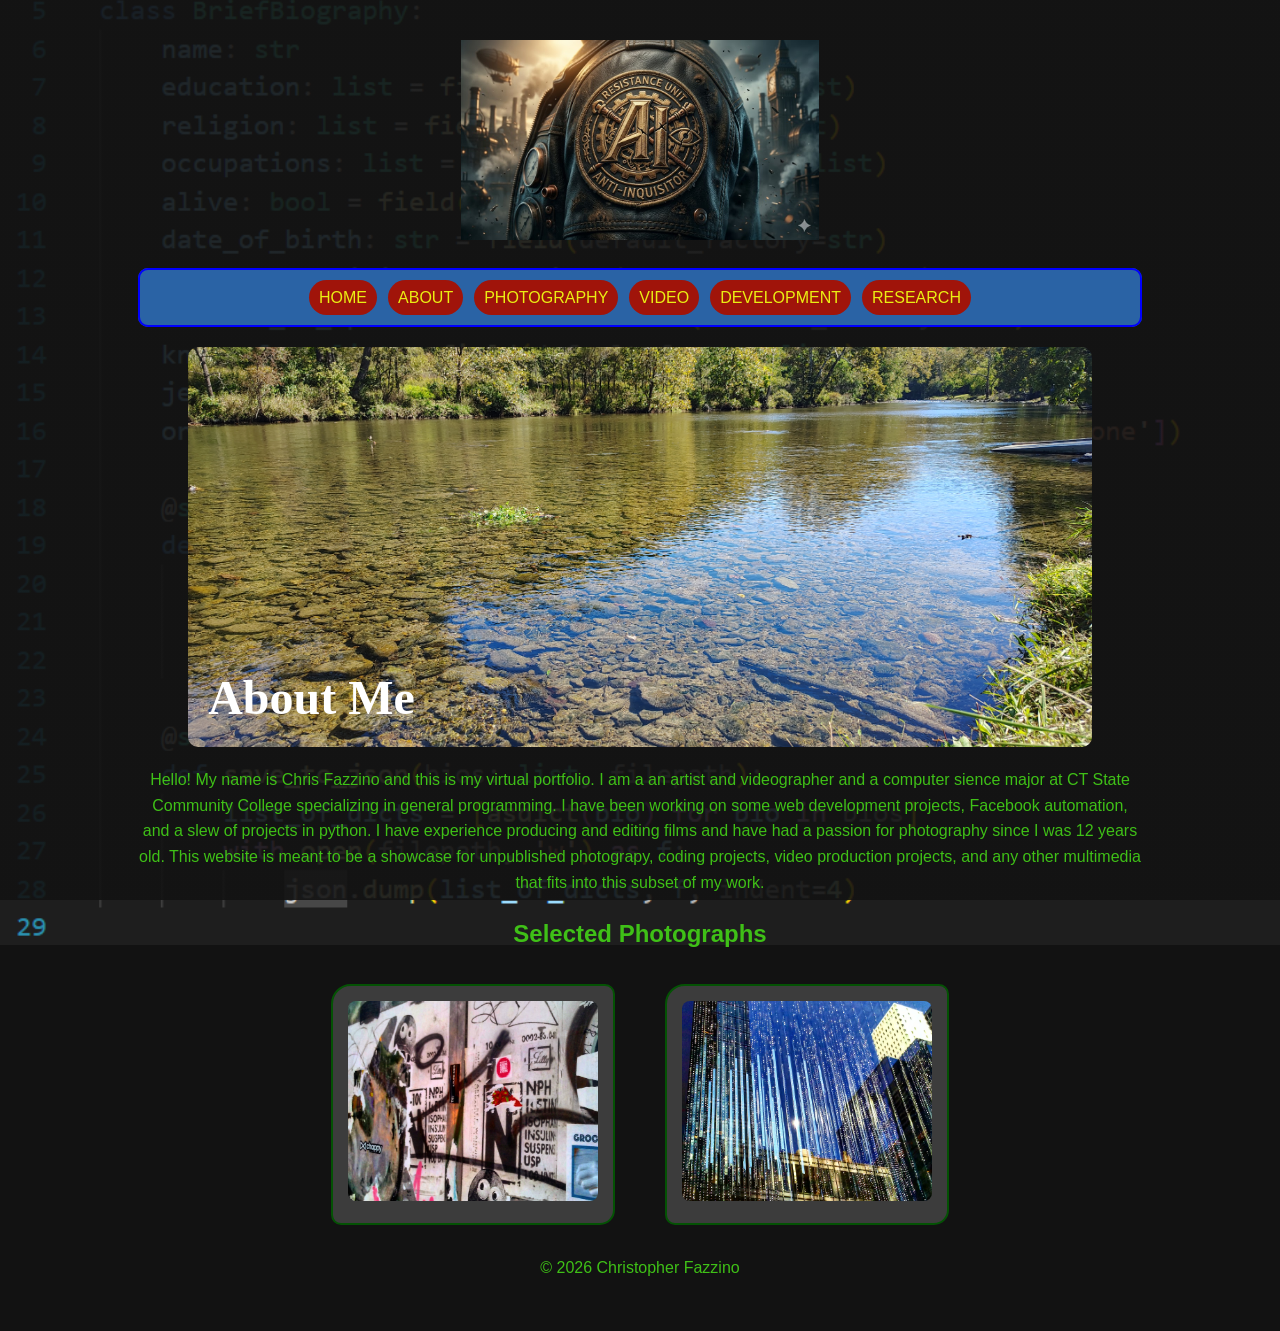
==== about.html @ 0f6fb12e "Initial commit" ====
<!DOCTYPE html>
<html lang="en">

<head>
    <meta charset="UTF-8">
    <meta name="viewport" content="width=device-width, initial-scale=1.0">
    <link rel="stylesheet" href="css/styles.css">
    <title>About Me</title>
</head>

<body class="about-page">
    <!-- SITE HEADER Role: Contains site identity and primary navigation.
     This section will eventually be moved into includes/header.html and injected using JavaScript. -->
    <header id="site-header"></header>

    <main class="container">
        <a class="logo" href="index.html">
            <h1 class="hero">
                About Me
            </h1>

        </a> <!-- Role: site identity / home link --> <!-- Semantic role: main content unique to this page -->
        <p>
            Hello! My name is Chris Fazzino and this is my virtual portfolio.
            I am a an artist and videographer and a computer sience major at CT State
            Community College specializing in general programming. I have been working
            on some web development projects, Facebook automation, and a slew of projects in python.
            I have experience producing and editing films and have had a passion for photography since I was
            12 years old. This website is meant to be a showcase for unpublished photograpy,
            coding projects, video production projects, and any other multimedia that fits
            into this subset of my work.
        </p> <!-- Body paragraph -->
        <h2>Selected Photographs</h2>
        <section class="flex-demo">

            <div class="card">
                <img src="assets/photography/a_paste_up.jpg" alt="Describe the photo">
            </div>
            <div class="card">
                <img src="assets/photography/a_sparkle_reflect.jpg" alt="Describe the photo">
            </div> <!-- copy the card div 3 to 5 more times -->
        </section>

    </main>

    <!-- SITE FOOTER Role: Contains secondary information (copyright, secondary links). Will also be extracted into an include later. -->
    <footer id="site-footer"></footer>
    <script src="js/includes.js"></script>
</body>


</html>
---- css/styles.css ----
:root {
    --bg-main: #121212;
    --bg-secondary: #1e1e1e;
    --title-back: rgb(112, 9, 9);
    --back-two: rgb(86, 7, 7);
    --text-main: #3fc017;
    --text-muted: #2f7d05;
    --accent: rgb(214, 214, 13);
    --font-stack: 'Segoe UI', Tahoma, Geneva, Verdana, sans-serif;
}

* {
    box-sizing: border-box;
    border: 0px solid red;
    list-style: none;
    margin: 0;
    padding: 0;
}

header,
nav,
main,
section,
footer,
ul,
li,
h1,
h2,
p,
div {
    border: 0px solid red;
}

h1,
h2,
p,
ul,
ol {
    margin-top: 20px;
    margin-bottom: 20px;
}

body {
    background-color: var(--bg-main);
    color: var(--text-main);
    font-family: var(--font-stack);
    line-height: 1.6;
    text-align: center;
    padding: 20px 10px 10px 10px;
    margin: 20px auto;
    max-width: 80%;
    background-image: linear-gradient(rgba(18, 18, 18, 0.9), rgba(18, 18, 18, 0.9)), url('/assets/jc1.png');
    background-size: cover;
    background-position: center;
    background-repeat: no-repeat;
    background-attachment: fixed;
}

a {
    text-decoration: none;
}

.logo {
    max-height: 200px;
}


h1.hero {
    font-family: 'Times New Roman', Times, serif;
    font-size: 41px;

}

.photography-page h2 {
    font-size: 2.5rem;
}

p {
    color: var(--text-main);
}

ul {
    color: brown;
}

nav {
    background-color: rgb(42, 99, 165);
    font-size: .50em;
    border-radius: 10px;
    max-width: 90;
    margin: 0 auto;
}


ul.nav-list {
    display: flex;
    justify-content: center;
    list-style-type: none;
    gap: 1px;
    padding: 0%;
    border: 2px solid blue;
    border-radius: 10px;

}

ul.nav-list li {
    position: relative;
    font-size: 1.0rem;
    background-color: rgb(160, 20, 10);
    margin: 10px 5px;
    border-radius: 20px;
    padding: 5px 10px;

}

ul.navlist li a:hover {
    background-color: var(--accent);
}


header div .nav-list li a {
    text-transform: uppercase;
    color: rgb(234, 238, 19);
}

header div a h1 .hero {
    color: red;
}

.test-box {
    border: 2px solid #333;
    padding: 20px;
    margin: 40px;
}

h1.hero {
    color: var(--accent);
    font-size: 3.0rem;
    text-align: left;
    border-style: double;
    border-color: purple;
    margin: 20px auto;
    padding-bottom: 10px;
    padding-left: 20px;
    border-radius: 10px;
    display: flex;
    align-items: flex-end;
    background-size: cover;
    background-position: center;
    background-repeat: no-repeat;
    background-attachment: local;
    min-height: 400px;
    max-width: 90%;
}

.index-page h1.hero {
    background-image: url('../assets/photography/blue_ridge_2.jpg');
}

.photography-page h1.hero {
    background-image: url('../assets/Ainti-inQ.jpg');
    color: white;
}

.development-page h1.hero {
    background-image: url('../assets/coajudors.jpg');
}

.photography-page h1.hero {
    background-image: url('../assets/photography/blue_ridge_2.jpg');
}

.about-page h1.hero {
    background-image: url('../assets/photography/blue_ridge_1.jpg');
    color: white;
}

.video-page h1.hero {
    background-image: url('../assets/video.png');
}

.research-page h1.hero {
    background-image: url('../assets/database_report.jpg');

}

.flex-demo {
    display: flex;
    flex-wrap: wrap;
    gap: 50px;
    padding: 10px;
    align-items: center;
    justify-content: center;
    margin: 10px auto;
}

.development-page .flex-demo,
.research-page .flex-demo,
.video-page .flex-demo {
    flex-direction: column;

}

.card {

    background: rgb(60, 60, 60);
    border: 2px double rgb(4, 82, 4);
    color: var(--accent);
    flex: 0 0 250px;
    box-sizing: border-box;
    padding: 15px 15px 15px 15px;
    border-radius: 20px 10px 15px 10px;
}

.development-page .card,
.research-page .card,
.video-page .card {
    width: 75%;
}

.development-page .card img,
.research-page .card img,
.video-page .card img {
    width: 75%;
    object-fit: cover;
    min-height: 500px;
}

.card img {
    border-radius: 8px;
    height: 200px;
    width: 250px;
    object-fit: cover;
}

.card h4 {
    margin: 12px 0 6px;
    font-size: 22px;
}

.card p {
    margin: 0 0 12px;
    line-height: 1.4;
    color: var(--text-main)
}

/* Style the button */
.button {
    display: inline-block;
    margin-top: auto;
    padding: 10px 12px;
    border-radius: 12px;
    background-color: rgb(7, 150, 7);
    color: white;
    font-family: Georgia, serif;
    text-align: center;
    text-decoration: none;
    cursor: pointer;
}

.button:hover,
.button:focus {
    background-color: darkgreen;
}

.card h4 {
    margin: 12px 0 6px;
    font-size: 22px;
}

.card p {
    margin: 0 0 12px;
    line-height: 1.4;
}

ul.navlist li a {
    color: var(--text-muted);
}

.submenu {
    position: absolute;
    top: 100%;
    /* Pushes the dropdown directly below the parent li */
    left: 0;
    width: 150px;
    padding: 10px;
    background-color: rgb(160, 20, 10);
    border-radius: 10px;
    list-style-type: none;
    display: none;
    z-index: 10;
    color: var(--text-muted);
}

ul.nav-list li.has-dropdown:hover .submenu {
    display: block;
}
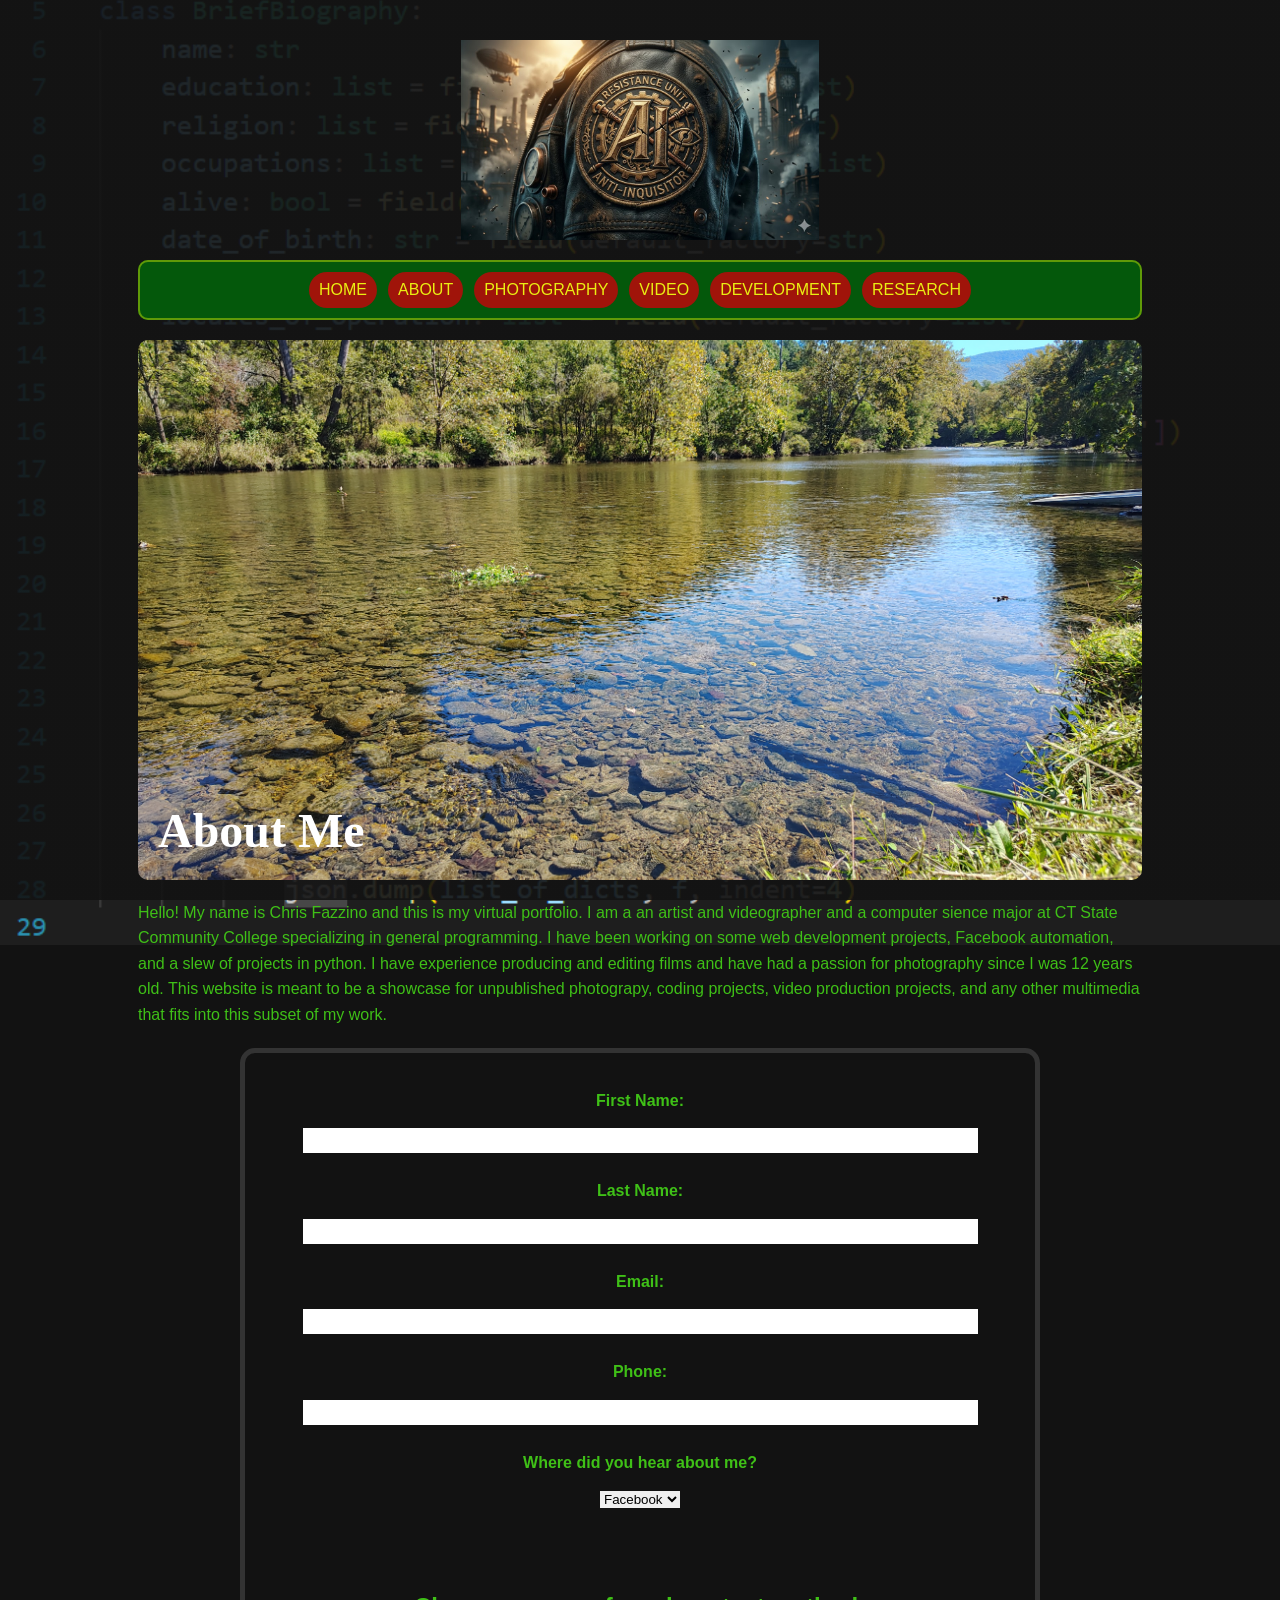
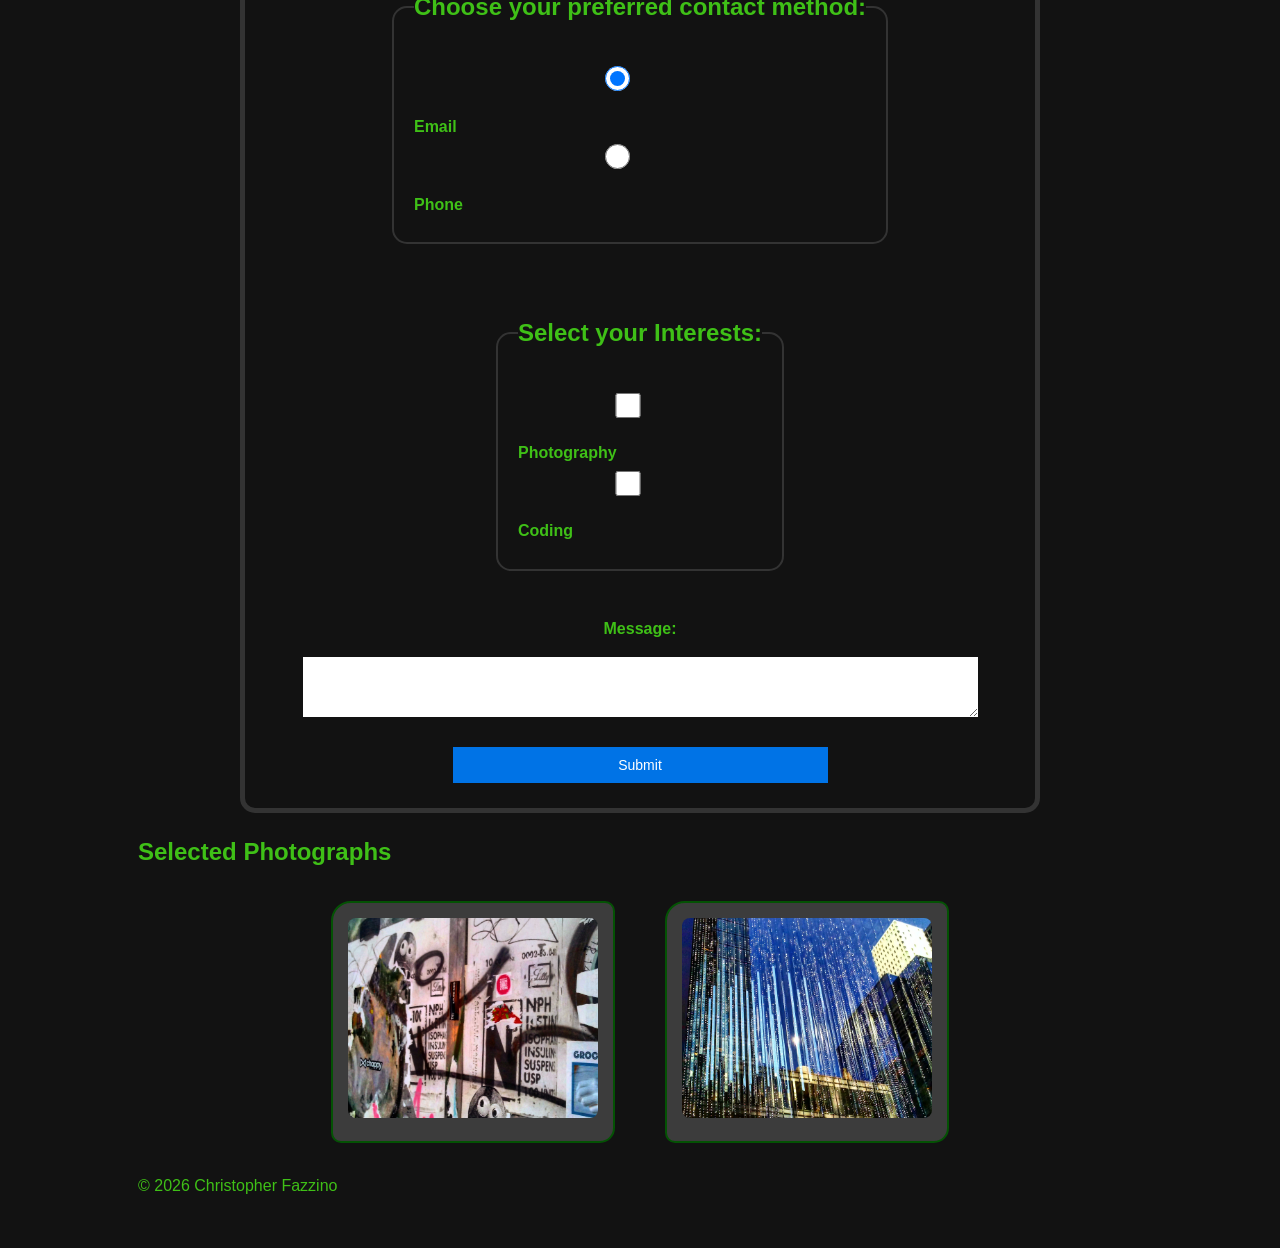
==== commit d2bc8fa2: "Form Added" ====
--- a/about.html
+++ b/about.html
@@ -30,6 +30,70 @@
             coding projects, video production projects, and any other multimedia that fits
             into this subset of my work.
         </p> <!-- Body paragraph -->
+
+        <form action="https://formspree.io/f/xnpjgbge" method="POST">
+            <label for="first-name">First Name:</label>
+            <input type="text" id="first-name" name="first-name" minlength="2" maxlength="20" required>
+
+            <label for="last-name">Last Name:</label>
+            <input type="text" id="last-name" name="last-name" minlength="2" maxlength="20" required>
+
+            <label for="email">Email:</label>
+            <input type="email" id="email" name="email" required>
+
+            <label for="phone">Phone:</label>
+            <input type="tel" id="phone" name="phone">
+
+            <label for="hear-about-me">Where did you hear about me?</label>
+
+            <select id="hear-about-me" name="hear_about_me">
+                <option value="facebook">Facebook</option>
+                <option value="instagram">Instagram</option>
+                <option value="github">Github</option>
+                <option value="other">Other</option>
+            </select>
+
+
+            <label for=""></label>
+            <fieldset>
+                <legend>
+                    <h2>Choose your preferred contact method:</h2>
+                </legend>
+
+                <div>
+                    <input type="radio" id="contact-email" name="contact_method" value="email" checked>
+                    <label for="contact-email">Email</label>
+                </div>
+
+                <div>
+                    <input type="radio" id="contact-phone" name="contact_method" value="phone">
+                    <label for="contact-phone">Phone</label>
+                </div>
+            </fieldset>
+
+            <fieldset>
+                <legend>
+                    <h2>Select your Interests:</h2>
+                </legend>
+
+                <div>
+                    <input type="checkbox" id="interest-photography" name="interests" value="photography">
+                    <label for="interest-photography">Photography</label>
+                </div>
+
+                <div>
+                    <input type="checkbox" id="interest-coding" name="interests" value="coding">
+                    <label for="interest-coding">Coding</label>
+                </div>
+            </fieldset>
+
+
+            <label for="message">Message:</label>
+            <textarea id="message" name="message" rows="4"></textarea>
+
+            <button type="submit">Submit</button>
+        </form>
+
         <h2>Selected Photographs</h2>
         <section class="flex-demo">
 
--- a/css/styles.css
+++ b/css/styles.css
@@ -5,6 +5,7 @@
     --back-two: rgb(86, 7, 7);
     --text-main: #3fc017;
     --text-muted: #2f7d05;
+    --back-time: rgb(4, 88, 11);
     --accent: rgb(214, 214, 13);
     --font-stack: 'Segoe UI', Tahoma, Geneva, Verdana, sans-serif;
 }
@@ -45,10 +46,10 @@
     color: var(--text-main);
     font-family: var(--font-stack);
     line-height: 1.6;
-    text-align: center;
     padding: 20px 10px 10px 10px;
     margin: 20px auto;
     max-width: 80%;
+    /* The master width controller for your site */
     background-image: linear-gradient(rgba(18, 18, 18, 0.9), rgba(18, 18, 18, 0.9)), url('/assets/jc1.png');
     background-size: cover;
     background-position: center;
@@ -56,8 +57,22 @@
     background-attachment: fixed;
 }
 
+.container {
+    width: 100%;
+    margin: 0 auto;
+    text-align: left;
+
+}
+
 a {
     text-decoration: none;
+}
+
+
+header img.logo {
+    display: block;
+    margin: 0 auto;
+    max-height: 200px;
 }
 
 .logo {
@@ -77,6 +92,7 @@
 
 p {
     color: var(--text-main);
+    text-align: left;
 }
 
 ul {
@@ -84,10 +100,11 @@
 }
 
 nav {
-    background-color: rgb(42, 99, 165);
+    background-color: var(--back-time);
     font-size: .50em;
     border-radius: 10px;
-    max-width: 90;
+    width: 100%;
+    /* Replaced max-width: 90; */
     margin: 0 auto;
 }
 
@@ -98,7 +115,7 @@
     list-style-type: none;
     gap: 1px;
     padding: 0%;
-    border: 2px solid blue;
+    border: 2px solid rgb(96, 154, 8);
     border-radius: 10px;
 
 }
@@ -139,7 +156,8 @@
     text-align: left;
     border-style: double;
     border-color: purple;
-    margin: 20px auto;
+    margin: 20px 0;
+    /* Changed from 20px auto to align flush left/right */
     padding-bottom: 10px;
     padding-left: 20px;
     border-radius: 10px;
@@ -149,8 +167,10 @@
     background-position: center;
     background-repeat: no-repeat;
     background-attachment: local;
-    min-height: 400px;
-    max-width: 90%;
+    min-height: 60vh;
+    /* Increased from 400px to 60% of the screen height */
+    width: 100%;
+    /* Changed from max-width: 90% to span the full container */
 }
 
 .index-page h1.hero {
@@ -294,4 +314,63 @@
 
 ul.nav-list li.has-dropdown:hover .submenu {
     display: block;
+}
+
+form {
+    display: flex;
+    flex-direction: column;
+    align-items: center;
+    gap: 10px;
+    margin: 20px auto;
+    padding: 20px;
+    border: 5px solid #333;
+    border-radius: 15px;
+    max-width: 800px;
+}
+
+fieldset {
+    border: 2px solid #333;
+    padding: 20px;
+    margin: 20px auto;
+    border-radius: 15px;
+    max-width: 800px;
+}
+
+label {
+    display: block;
+    margin-top: 15px;
+    font-weight: bold;
+    padding-bottom: 5px;
+}
+
+input {
+    width: 90%;
+    height: 25px;
+    font-size: 20px;
+}
+
+textarea {
+    width: 90%;
+}
+
+.phone {
+    width: 100px;
+}
+
+button {
+    display: block;
+    margin-top: 20px;
+    margin-bottom: 5px;
+    padding: 10px 10px;
+    width: 50%;
+    background-color: #0073e6;
+    color: white;
+    border: none;
+    cursor: pointer;
+    font-size: 14px;
+}
+
+button:hover {
+    background-color: #b50067;
+    border-radius: 20px;
 }
